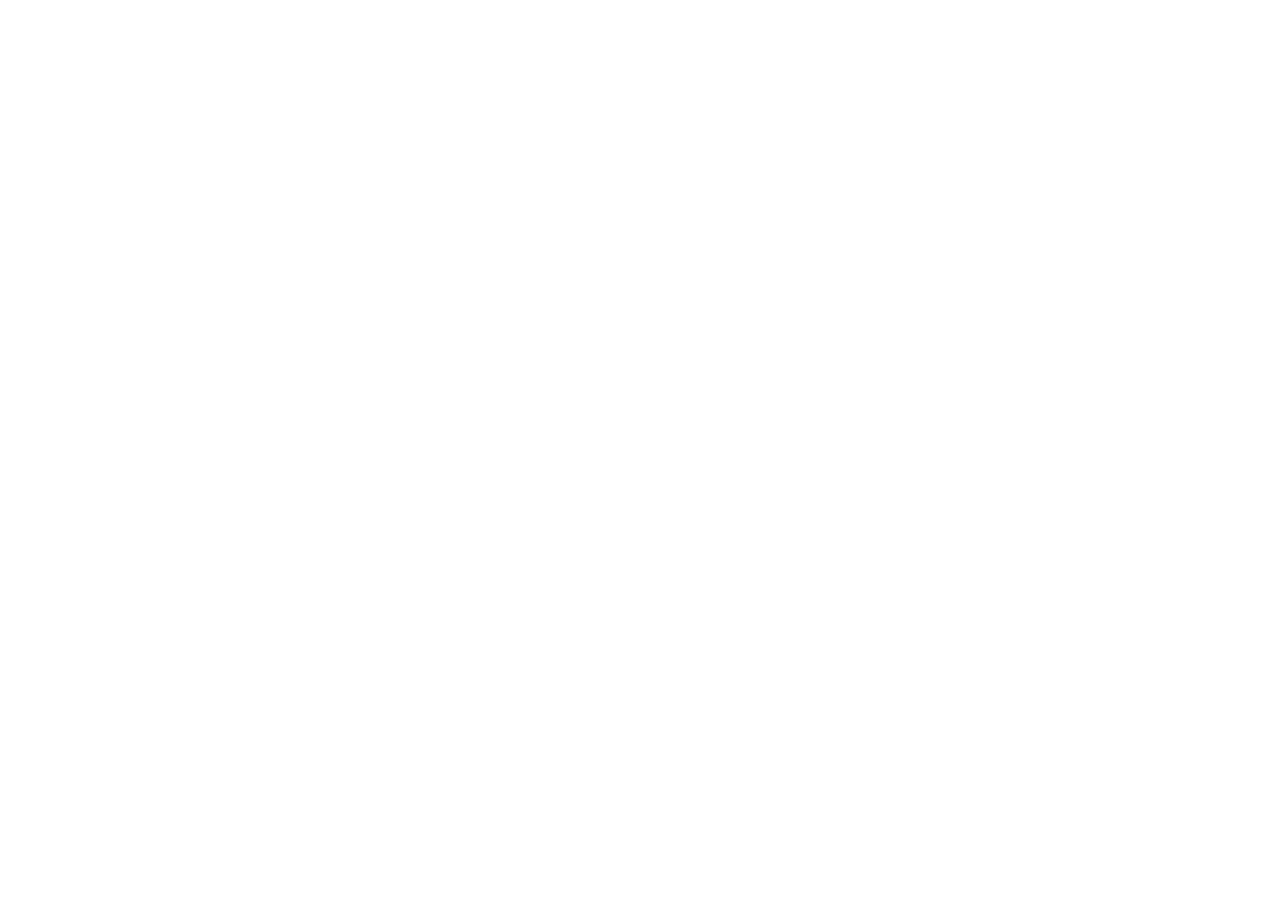
==== Calculator/base.html @ b525052e "Adding-NewFiles" ====
<!DOCTYPE html>
<html lang="en">
<head>
    <meta charset="UTF-8">
    <meta http-equiv="X-UA-Compatible" content="IE=edge">
    <meta name="viewport" content="width=device-width, initial-scale=1.0">
    <link rel="stylesheet" href="style.css">
    <title>calculator</title>
</head>
<body>
    <nav>

    </nav>
    <footer>

    </footer>
    <script src="script.js"></script>
</body>
</html>
---- Calculator/style.css ----
*{
    margin: 0;
    padding: 0;
    box-sizing: border-box;
    font-family: 'Poppins', sans-serif;
}
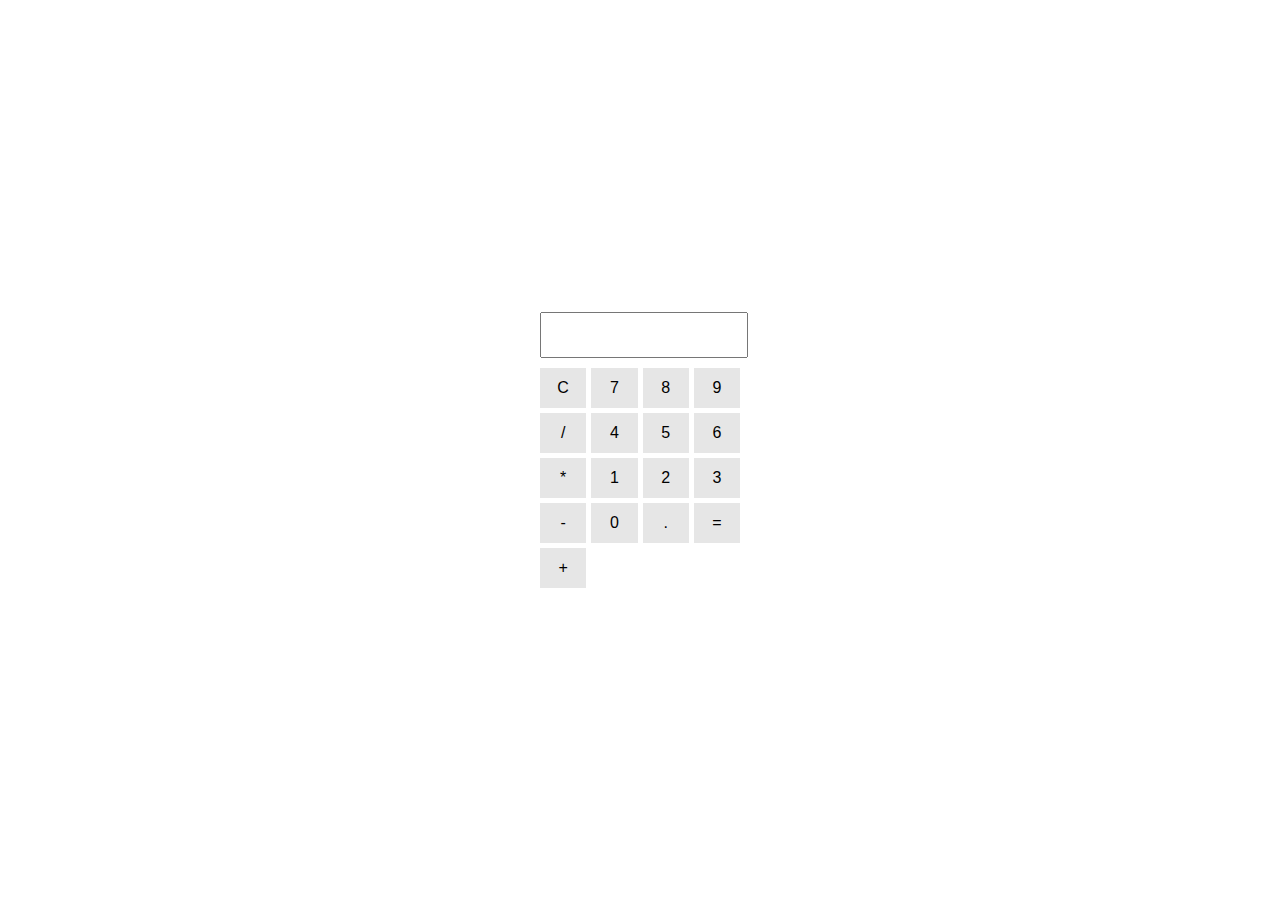
==== commit 95dfe923: "improved-javascript" ====
--- a/Calculator/base.html
+++ b/Calculator/base.html
@@ -8,12 +8,29 @@
     <title>calculator</title>
 </head>
 <body>
-    <nav>
-
-    </nav>
-    <footer>
-
-    </footer>
+    <div class="calculator">
+        <input type="text" id="result" readonly>
+        <div class="buttons">
+          <button onclick="clearResult()">C</button>
+          <button onclick="appendToResult('7')">7</button>
+          <button onclick="appendToResult('8')">8</button>
+          <button onclick="appendToResult('9')">9</button>
+          <button onclick="appendToResult('/')">/</button>
+          <button onclick="appendToResult('4')">4</button>
+          <button onclick="appendToResult('5')">5</button>
+          <button onclick="appendToResult('6')">6</button>
+          <button onclick="appendToResult('*')">*</button>
+          <button onclick="appendToResult('1')">1</button>
+          <button onclick="appendToResult('2')">2</button>
+          <button onclick="appendToResult('3')">3</button>
+          <button onclick="appendToResult('-')">-</button>
+          <button onclick="appendToResult('0')">0</button>
+          <button onclick="appendToResult('.')">.</button>
+          <button onclick="calculateResult()">=</button>
+          <button onclick="appendToResult('+')">+</button>
+        </div>
+      </div>
+    
     <script src="script.js"></script>
 </body>
 </html>--- a/Calculator/style.css
+++ b/Calculator/style.css
@@ -1,6 +1,44 @@
-*{
+html, body {
+    height: 100%;
     margin: 0;
-    padding: 0;
-    box-sizing: border-box;
-    font-family: 'Poppins', sans-serif;
-}+    display: flex;
+    justify-content: center;
+    align-items: center;
+  }
+  
+  .calculator {
+    width: 200px;
+    text-align: center;
+  }
+  
+  #result {
+    width: 100%;
+    height: 40px;
+    margin-bottom: 10px;
+    text-align: right;
+    font-size: 20px;
+  }
+  
+  .buttons {
+    display: grid;
+    grid-template-columns: repeat(4, 1fr);
+    grid-gap: 5px;
+  }
+  
+  button {
+    width: 100%;
+    height: 40px;
+    font-size: 16px;
+    background-color: #e6e6e6;
+    border: none;
+    cursor: pointer;
+  }
+  
+  button:hover {
+    background-color: #d4d4d4;
+  }
+  
+  button:active {
+    background-color: #bfbfbf;
+  }
+  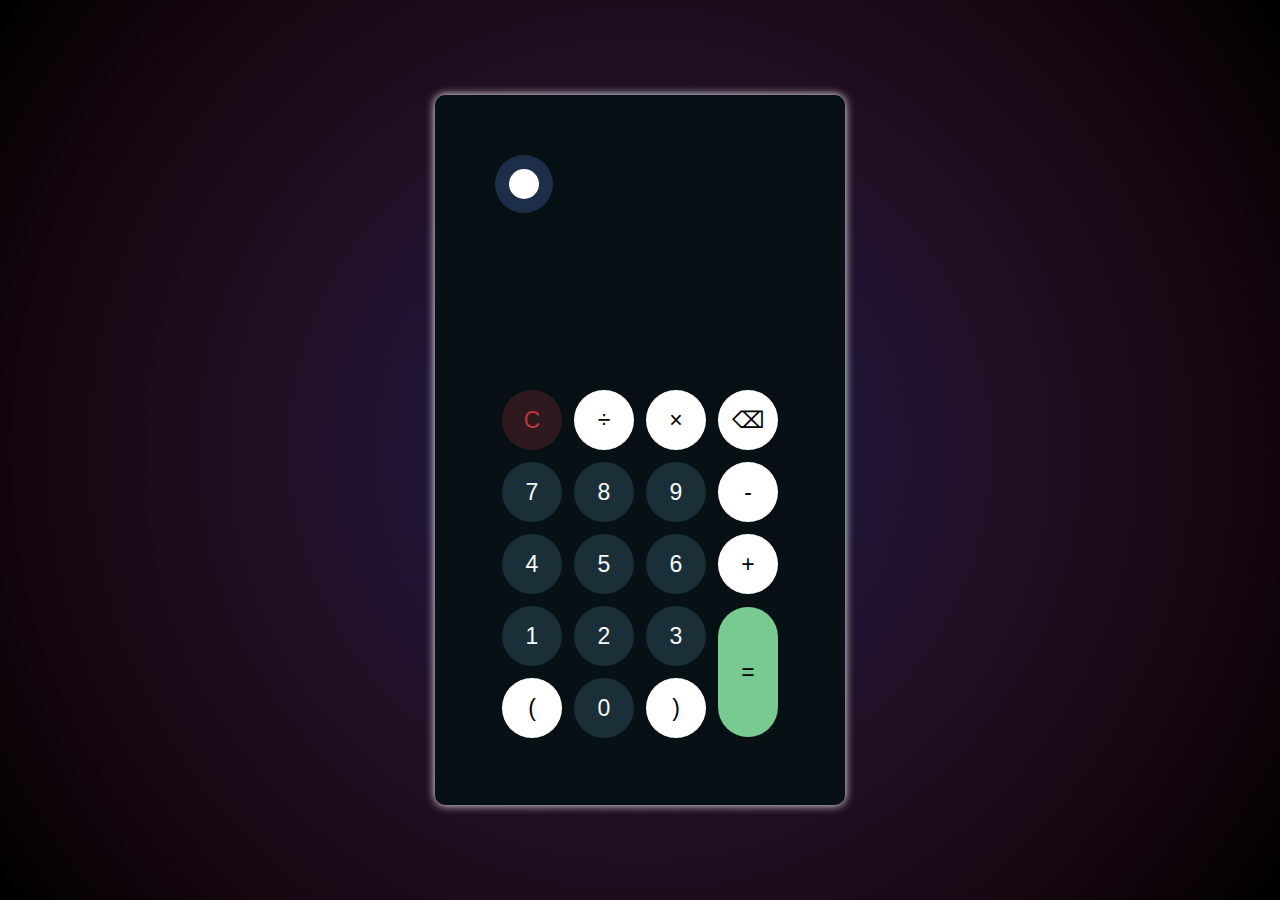
==== commit 8dd7c3ad: "Newly-added" ====
--- a/Calculator/base.html
+++ b/Calculator/base.html
@@ -5,32 +5,64 @@
     <meta http-equiv="X-UA-Compatible" content="IE=edge">
     <meta name="viewport" content="width=device-width, initial-scale=1.0">
     <link rel="stylesheet" href="style.css">
+    <link rel="icon" href="assets/calculator-icon.png">
     <title>calculator</title>
 </head>
 <body>
-    <div class="calculator">
-        <input type="text" id="result" readonly>
+
+
+  <div class="container">
+    <div class="calculator dark">
+      
+    <div class="changing-theme">
+      <div class="theme-toggler active">
+        <i class="toggle-icon">
+        </i>
+    </div>
+    </div>
+
+
+        <div class="display-screen">
+            <div id="display"></div>
+        </div>
+        
         <div class="buttons">
-          <button onclick="clearResult()">C</button>
-          <button onclick="appendToResult('7')">7</button>
-          <button onclick="appendToResult('8')">8</button>
-          <button onclick="appendToResult('9')">9</button>
-          <button onclick="appendToResult('/')">/</button>
-          <button onclick="appendToResult('4')">4</button>
-          <button onclick="appendToResult('5')">5</button>
-          <button onclick="appendToResult('6')">6</button>
-          <button onclick="appendToResult('*')">*</button>
-          <button onclick="appendToResult('1')">1</button>
-          <button onclick="appendToResult('2')">2</button>
-          <button onclick="appendToResult('3')">3</button>
-          <button onclick="appendToResult('-')">-</button>
-          <button onclick="appendToResult('0')">0</button>
-          <button onclick="appendToResult('.')">.</button>
-          <button onclick="calculateResult()">=</button>
-          <button onclick="appendToResult('+')">+</button>
+            <table>
+                <tr>
+                    <td><button class="btn-operator" id="clear">C</button></td>
+                    <td><button class="btn-operator" id="/">&divide;</button></td>
+                    <td><button class="btn-operator" id="*">&times;</button></td>
+                    <td><button class="btn-operator" id="backspace">⌫</button></td>
+                </tr>
+                <tr>
+                    <td><button class="btn-number" id="7">7</button></td>
+                    <td><button class="btn-number" id="8">8</button></td>
+                    <td><button class="btn-number" id="9">9</button></td>
+                    <td><button class="btn-operator" id="-">-</button></td>
+                </tr>
+                <tr>
+                    <td><button class="btn-number" id="4">4</button></td>
+                    <td><button class="btn-number" id="5">5</button></td>
+                    <td><button class="btn-number" id="6">6</button></td>
+                    <td><button class="btn-operator" id="+">+</button></td>
+                </tr>
+                <tr>
+                    <td><button class="btn-number" id="1">1</button></td>
+                    <td><button class="btn-number" id="2">2</button></td>
+                    <td><button class="btn-number" id="3">3</button></td>
+                    <td rowspan="2"><button class="btn-equal" id="equal">=</button></td>
+                </tr>
+                <tr>
+                    <td><button class="btn-operator" id="(">(</button></td>
+                    <td><button class="btn-number" id="0">0</button></td>
+                    <td><button class="btn-operator" id=")">)</button></td>
+                </tr>
+            </table>
         </div>
-      </div>
+    </div>
+</div>
     
     <script src="script.js"></script>
 </body>
-</html>+</html>
+
--- a/Calculator/style.css
+++ b/Calculator/style.css
@@ -1,44 +1,186 @@
-html, body {
-    height: 100%;
-    margin: 0;
-    display: flex;
-    justify-content: center;
-    align-items: center;
-  }
-  
-  .calculator {
-    width: 200px;
-    text-align: center;
-  }
-  
-  #result {
-    width: 100%;
-    height: 40px;
-    margin-bottom: 10px;
-    text-align: right;
-    font-size: 20px;
-  }
-  
-  .buttons {
-    display: grid;
-    grid-template-columns: repeat(4, 1fr);
-    grid-gap: 5px;
-  }
-  
-  button {
-    width: 100%;
-    height: 40px;
-    font-size: 16px;
-    background-color: #e6e6e6;
-    border: none;
-    cursor: pointer;
-  }
-  
-  button:hover {
-    background-color: #d4d4d4;
-  }
-  
-  button:active {
-    background-color: #bfbfbf;
-  }
-  +* {
+  padding: 0;
+  margin: 0;
+  box-sizing: border-box;
+  outline: 0;
+  transition: all 0.5s ease;
+}
+
+body {
+  font-family: sans-serif;
+}
+
+a {
+  text-decoration: none;
+  color: #fff;
+}
+
+body {
+  background-image: radial-gradient(circle, #002050, #201538, #210e22, #180611, #000000);
+}
+
+.container {
+  height:100vh;
+  width:100vw;
+  display: grid;
+  place-items: center;
+}
+
+.calculator {
+  position: relative;
+  height: auto;
+  width: auto;
+  padding: 60px;
+  border-radius: 10px;
+  box-shadow: 0 0 10px white;
+}
+
+
+.changing-theme{
+  background:#1c2e4a;
+  width:40px;
+  padding:29px;
+  border-radius:50px;
+}
+
+
+.theme-toggler {
+  position:absolute;
+  color:#fff ;
+  cursor: pointer;
+  z-index: 1;
+}
+
+.toggler.active {
+  color: yellow;
+}
+
+.theme-toggler.active::before {
+  background-color:white;
+}
+
+.theme-toggler::before {
+  content: '';
+  height: 30px;
+  width: 30px;
+  position: absolute;
+  top: 50%;
+  transform: translate(-50%, -50%);
+  border-radius: 50%;
+  background-color: blue;
+  z-index: -1;
+}
+
+
+
+
+
+
+
+
+
+
+
+
+
+
+
+
+
+
+
+#display {
+  margin: 0 10px;
+  height: 150px;
+  display: flex;
+  font-size:40px;
+  align-items: flex-end;
+  justify-content: flex-end;
+  margin-bottom: 20px;
+  overflow-x: scroll;
+}
+
+#display::-webkit-scrollbar {
+  display: block;
+  height: 3px;
+}
+
+button {
+  height: 60px;
+  width: 60px;
+  border: 0;
+  border-radius: 30px;
+  margin: 5px;
+  font-size: 23px;
+  cursor: pointer;
+  transition: all 200ms ease;
+}
+
+button:hover {
+  transform: scale(1.1);
+}
+
+button#equal {
+  height: 130px;
+}
+
+
+/* light theme */
+
+.calculator {
+  background-color: #fff;
+}
+
+.calculator #display {
+  color: #0a1e23;
+}
+
+.calculator button#clear {
+  background-color: #ffd5d8;
+  color: #fc4552;
+}
+
+.calculator button.btn-number {
+  background-color:#A8CBD4 ;
+  color: #000000;
+}
+
+.calculator button.btn-operator {
+  background-color: black;
+  color: white;
+}
+
+.calculator button.btn-equal {
+  background-color: #074C1D;
+  color: white;
+}
+
+/* dark theme */
+
+.calculator.dark {
+  background-color: #071115;
+}
+
+.calculator.dark #display {
+  color: #f8fafb;
+}
+
+.calculator.dark button#clear {
+  background-color: #2d191e;
+  color: #bd3740;
+}
+
+.calculator.dark button.btn-number {
+  background-color: #1b2f38;
+  color: #f8fafb;
+}
+
+.calculator.dark button.btn-operator {
+  background-color: white;
+  color: black;
+}
+
+.calculator.dark button.btn-equal {
+  background-color:#79CA90;
+  color: black;
+}
